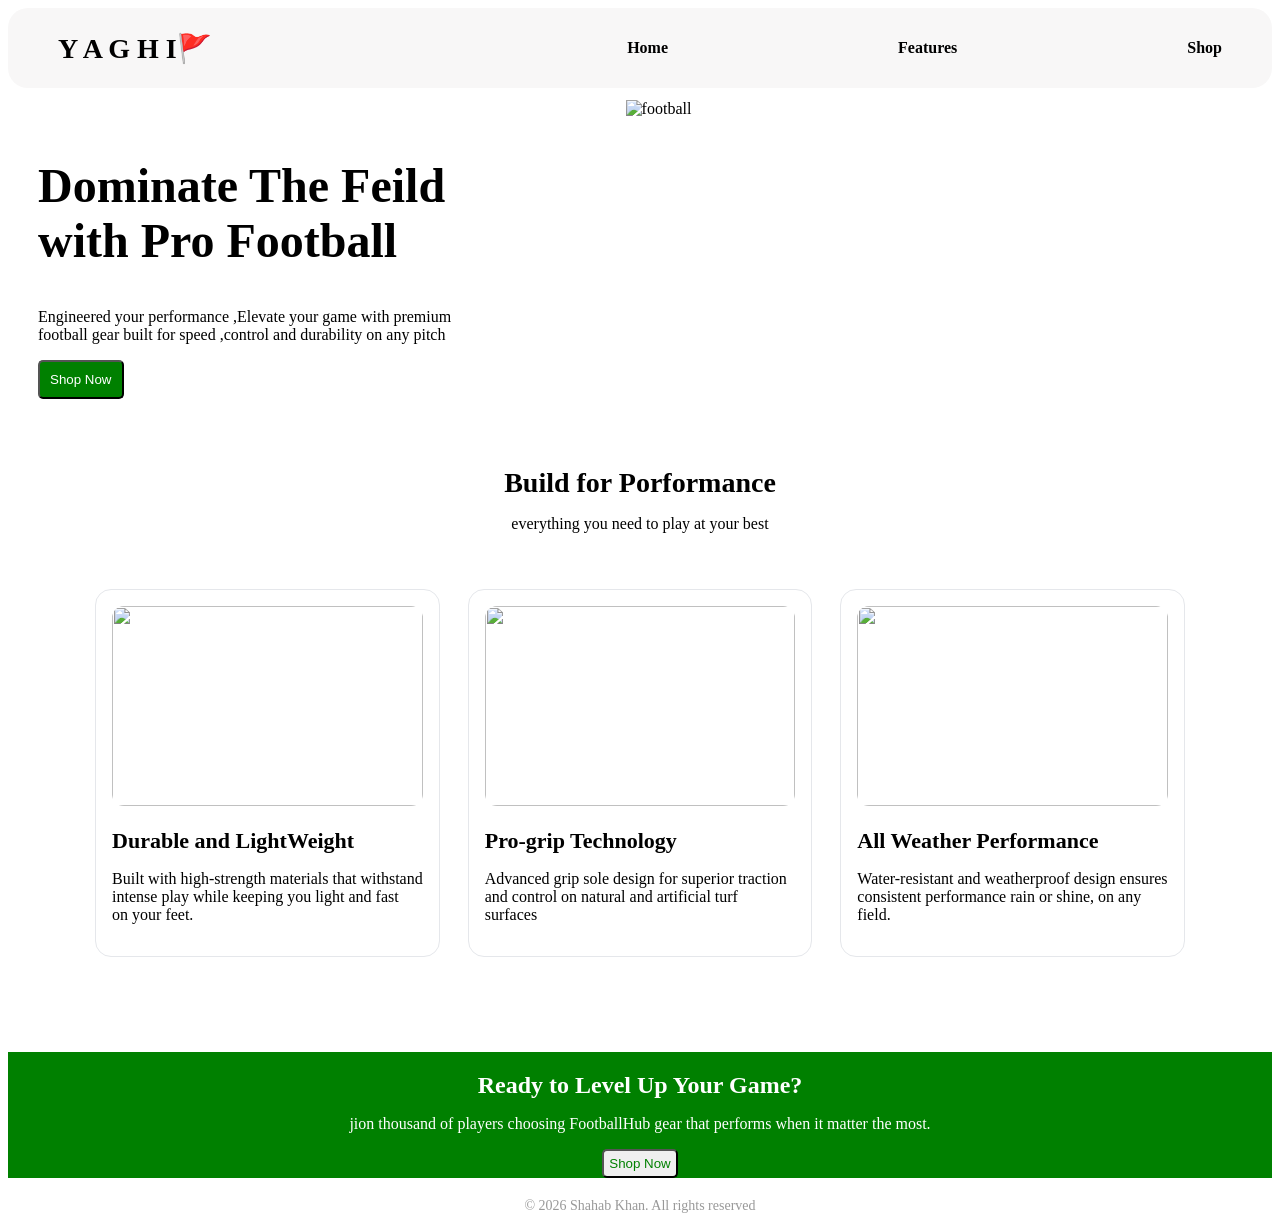
==== index.html @ 28790795 "Rename landingPage.html to index.html" ====
<!DOCTYPE html>
<html lang="en">
<head>
    <meta charset="UTF-8">
    <meta name="viewport" content="width=device-width, initial-scale=1.0">
    <title>Football Hub</title>
    <link rel="stylesheet" href="landingPage.css">
</head>
<body>
    <nav>
        <div class="navbar">
        <div class="logo"> Y A G H I🚩</div>                  
        <ul class="menu">
            <li><a href="#home">Home</a></li>
            <li><a href="#features">Features</a></li>
            <li><a href="#shop">Shop</a></li>
        </ul>
        </div>
    </nav>
    <section>
        <div class="hero-right">
            <h1>Dominate The Feild <br> with Pro Football</h1>
            <p>Engineered your performance ,Elevate your game with premium <br>football gear built for speed ,control and durability on any pitch</p>
            <button class="shop">Shop Now</button>
        </div>
        <div class="hero-left">
            <img src="images/football.jpeg" alt="football">
        </div>
    </section>
    <section class="gridText">
    
        <h2>Build for Porformance</h2>
        <p>everything you need to play at your best</p>
        <div class="grid">
        <div class="durable">
            <img src="images/durable.jpeg" alt="">
            <h3>Durable and LightWeight</h3>
            <p>Built with high-strength materials that withstand <br> intense play while keeping you light and fast <br>on your feet.</p>
        </div>
        <div class="pro-grip">
            <img src="images/proGrip.jpeg" alt="">
            <h3>Pro-grip Technology</h3>
            <p>Advanced grip sole design for superior traction <br>and control on natural and artificial turf <br> surfaces</p>
        </div>
        <div class="weather">
            <img src="images/waether.jpeg" alt="">
            <h3>All Weather Performance</h3>
            <p>Water-resistant and weatherproof design ensures <br>consistent performance rain or shine, on any <br> field.</p>
        </div>
        </div>
    </section>
    <footer>
        <h2>Ready to Level Up Your Game?</h2>
        <p>jion thousand of players choosing FootballHub gear that performs when it matter the most.</p>
        <button class="shopNow">Shop Now</button>
     
    </footer>
    <p class='rights' style="margin-top: 20px; font-size: 14px; color: #999">
          © 2026 Shahab Khan. All rights reserved
        </p>
    <script src="landingPage.js"></script>
</body>
</html>
---- landingPage.css ----
body {
  background: white;
}
.navbar {
  display: flex;
  justify-content: space-between;
  align-items: center;
  padding: 15px 50px;

  background-color: rgb(248, 247, 247);
  border-radius: 20px;
  box-shadow: 0 2px 10 rgba(0, 0, 0, 0.1);
}
.menu {
  display: flex;
  list-style: none;
  gap: 230px;
}
.menu a {
  text-decoration: none;
  color: black;
  font-weight: bold;
}
.menu a:hover {
  color: green;
}
.logo {
  font-size: 28px;
  font-weight: bold;
}
.hero-right {
  padding: 15px;
  margin: 15px;
}
.hero-right h1 {
  font-size: 48px;
}
.hero-right button {
  background-color: green;
  padding: 10px;
  color: white;
  border-radius: 5px;
}
.hero-left {
  right: 0;
  top: 0;
}
.hero-left img {
  display: flex;
  object-fit: cover;
  position: absolute;
  right: 40px;
  top: 100px;
  width: 48%;
  height: 55%;
}
button:hover{
    transform: translateY(-6px);
}
.gridText {
  display: flex;
  flex-direction: column;
  justify-content: center;
  align-items: center;

  padding: 15px;
}
.gridText h2 {
  margin-bottom: 0;
  font-size: 28px;
}
.gridText h2 p {
  margin-top: 0;
}
.grid {
  padding: 40px 5% 80px 5%;
  max-width: 1200px;
  margin: 0 auto;
  display: grid;
  grid-template-columns: repeat(auto-fit, minmax(300px, 1fr));
  gap: 28px;
}
.durable,
.pro-grip,
.weather {
  background: #fff;
  border: 1px solid #e5e7eb;
  border-radius: 16px;
  padding: 16px;
  overflow: hidden;
  max-width: 400px;
}
.durable:hover,
.pro-grip:hover,
.weather:hover {
  transform: translateY(-6px);
  box-shadow: 0 20px 40px rgba(0, 0, 0, 0.1);
}
.durable img,
.pro-grip img,
.weather img {
  width: 100%;
  height: 200px;
  object-fit: cover;
  object-position: top;
  border-radius: 12px;
  display: block;
  margin-bottom: 12px;
}
.durable h3,
.pro-grip h3,
.weather h3 {
  font-size: 22px;
  font-weight: 800;
  margin-bottom: 10px;
}
footer {
  background-color: green;
  color: white;
  display: flex;
  flex-direction: column;
  justify-content: center;
  align-items: center;
}
footer button {
  padding: 5px;
  color: green;
  border-radius: 5px;
}
footer h2 {
  margin-bottom: 0;
}
footer h2 p {
  margin-top: 0;
}
.rights{
    display: flex;
    justify-content: center;
    align-items: center;

}
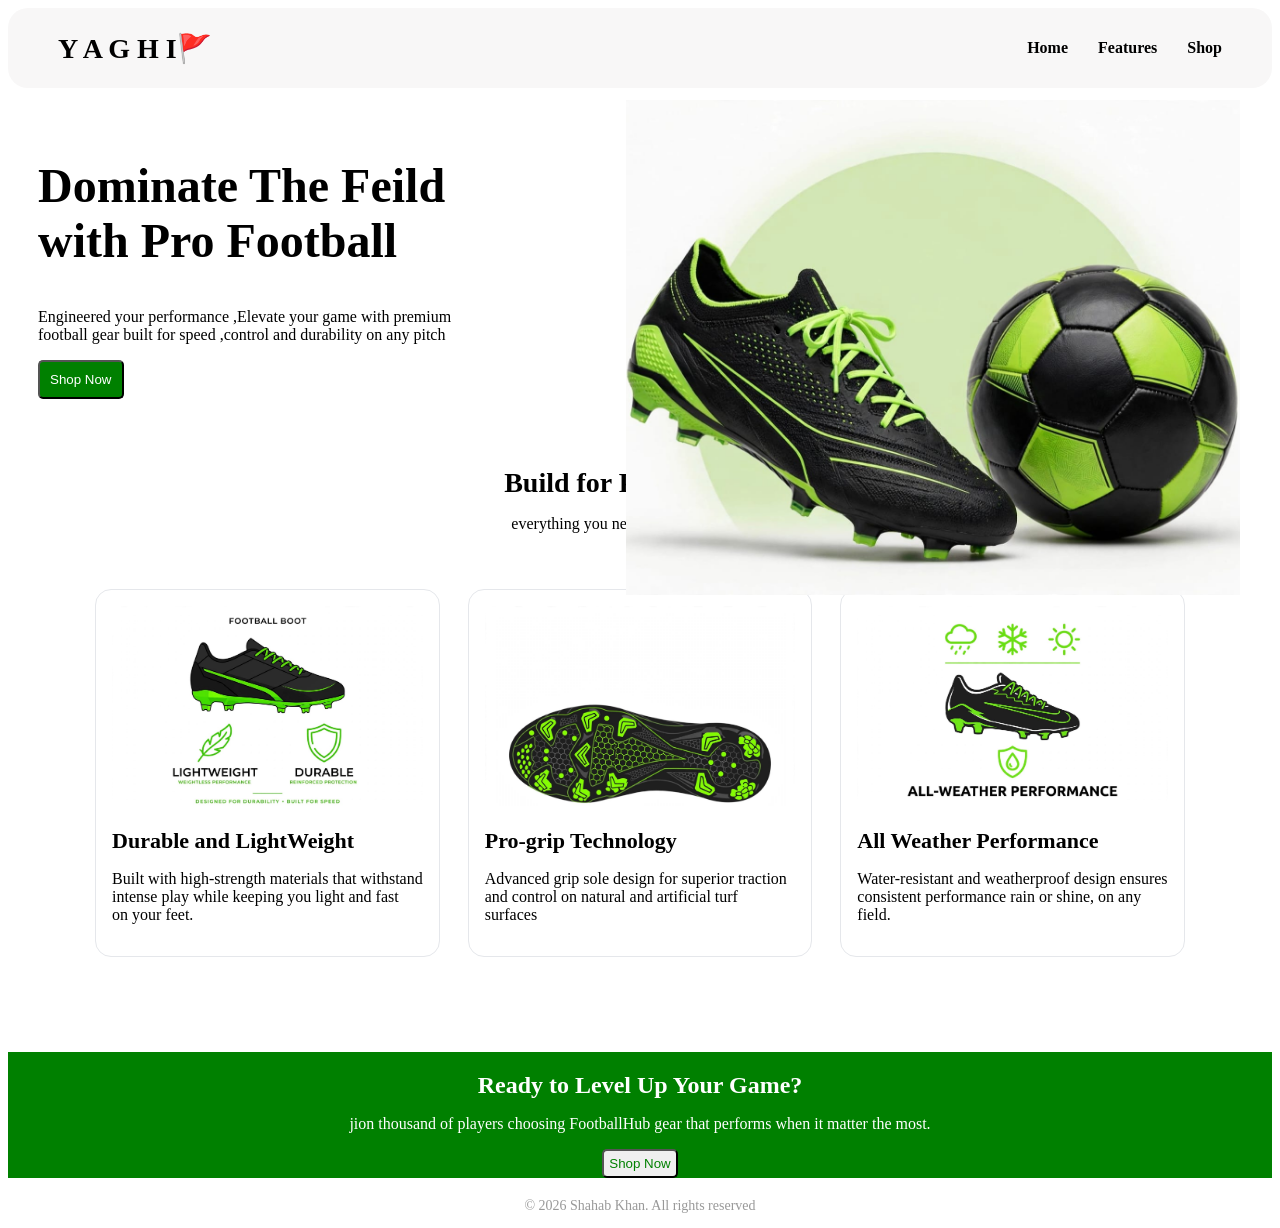
==== commit ee3ae1ea: "Fix typos and update image sources in index.html Updated image paths and fixed typos in text." ====
--- a/index.html
+++ b/index.html
@@ -24,7 +24,7 @@
             <button class="shop">Shop Now</button>
         </div>
         <div class="hero-left">
-            <img src="images/football.jpeg" alt="football">
+            <img src="football.jpeg" alt="football">
         </div>
     </section>
     <section class="gridText">
@@ -33,17 +33,17 @@
         <p>everything you need to play at your best</p>
         <div class="grid">
         <div class="durable">
-            <img src="images/durable.jpeg" alt="">
+            <img src="durable.jpeg" alt="">
             <h3>Durable and LightWeight</h3>
             <p>Built with high-strength materials that withstand <br> intense play while keeping you light and fast <br>on your feet.</p>
         </div>
         <div class="pro-grip">
-            <img src="images/proGrip.jpeg" alt="">
+            <img src="proGrip.jpeg" alt="">
             <h3>Pro-grip Technology</h3>
             <p>Advanced grip sole design for superior traction <br>and control on natural and artificial turf <br> surfaces</p>
         </div>
         <div class="weather">
-            <img src="images/waether.jpeg" alt="">
+            <img src="waether.jpeg" alt="">
             <h3>All Weather Performance</h3>
             <p>Water-resistant and weatherproof design ensures <br>consistent performance rain or shine, on any <br> field.</p>
         </div>
--- a/landingPage.css
+++ b/landingPage.css
@@ -14,7 +14,7 @@
 .menu {
   display: flex;
   list-style: none;
-  gap: 230px;
+  gap: 30px;
 }
 .menu a {
   text-decoration: none;
@@ -40,6 +40,7 @@
   padding: 10px;
   color: white;
   border-radius: 5px;
+  transition: 0.3s;
 }
 .hero-left {
   right: 0;
@@ -139,3 +140,31 @@
     align-items: center;
 
 }
+@media (max-width: 768px) {
+  body {
+    overflow-x: hidden;
+  }
+  .navbar {
+    padding: 15px 15px !important;
+    flex-direction: column;
+    gap: 15px;
+  }
+  .menu {
+    gap: 20px !important;
+  }
+  .hero-right h1 {
+    font-size: 32px !important;
+  }
+  .hero-left img {
+    position: static !important;
+    width: 100% !important;
+    height: auto !important;
+    margin-top: 20px;
+    right: 0 !important;
+    top: 0 !important;
+  }
+  .grid {
+    padding: 20px 15px !important;
+    grid-template-columns: 1fr !important;
+  }
+}
